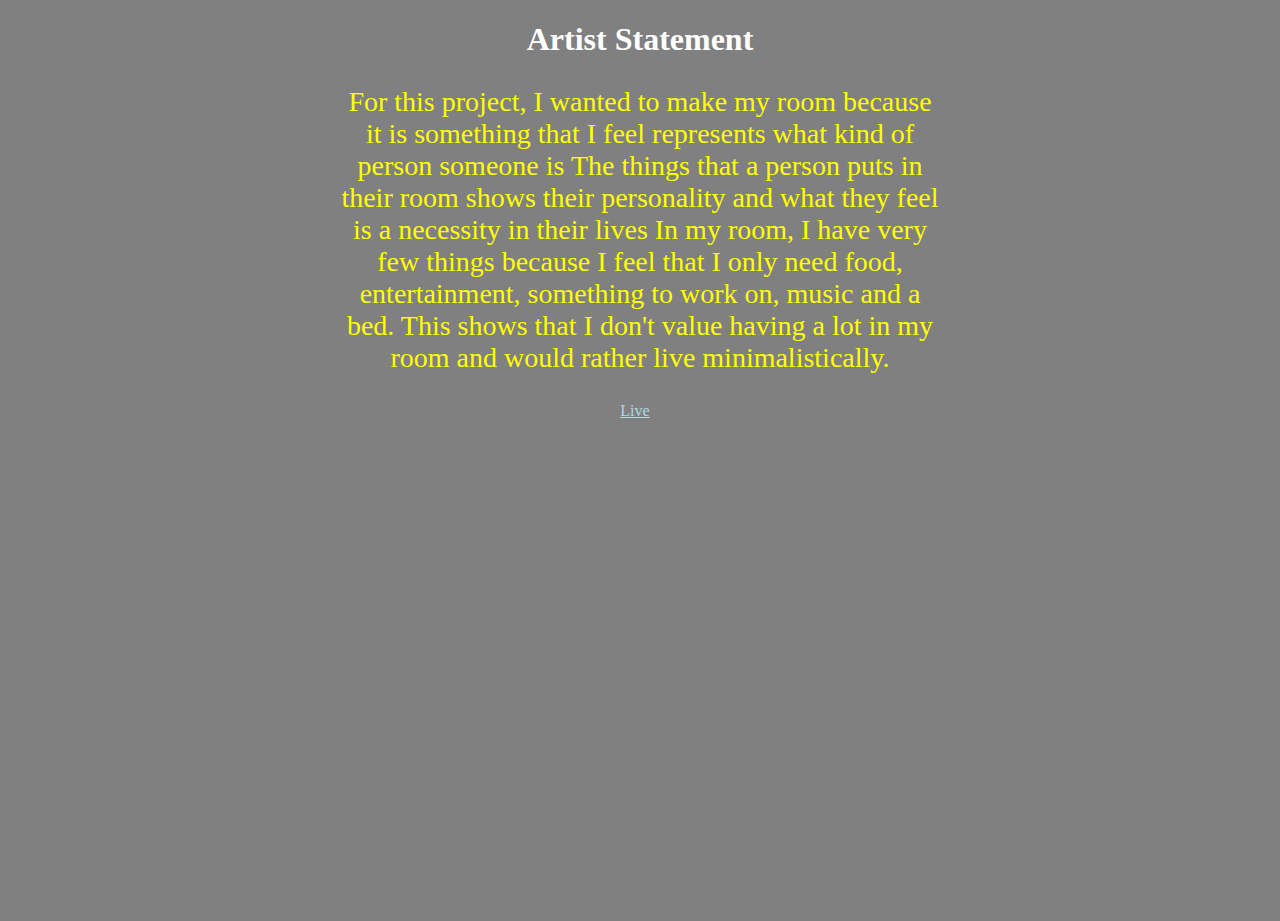
==== artiststatement.html @ a8fec3e3 "1" ====
<!DOCTYPE html>
<html lang="en">
	<head>
		<title> Artist Statement</title>
		    <link rel="stylesheet" href="../../css/style.css" />
	</head>
  <style>
    body {
      background-color: grey;
    }
  </style>
	<body>



<center>
  <div id="container"></div>
  </div>
<h1> Artist Statement</h1>
<p> For this project, I wanted to make my room because it is something that I feel represents what kind of person someone is
The things that a person puts in their room shows their personality and what they feel is a necessity in their lives
In my room, I have very few things because I feel that I only need food, entertainment, something to work on, music and a bed.
This shows that I don't value having a lot in my room and would rather live minimalistically. </p>
  <div id="info"><a href="index.html" target="_blank" rel="noopener">Live</a>
</center>
	</body>
</html>
---- css/style.css ----
html,
body {
  font-family: annie use your telescope, sans-serif;
  font-family: pacifica, annie use your telescope;
    margin: auto;
    width: 100%;
    height: 100%;
    text-align: center;
}



/*Styles for the overlay*/
#blocker {
    position: absolute;
    width: 100%;
    height: 100%;
    /* background-color: rgba(170, 173, 201, 0.85); */
    background-position: 50% 0;
    background-size: cover;
}

#instructions {
    width: 100%;
    height: 100%;
    margin: auto;
    backdrop-filter: blur(4px);
    background-color: rgba(0, 0, 0, 0.65);

    display: flex;
    flex-direction: column;
    justify-content: center;
    align-items: center;

    text-align: start;
    font-size: 18px;
    cursor: pointer;
}

h1 {
    color: white;
    font-size: 2em;
    font-weight: 800;
    text-transform: capitalize;
    margin-bottom: 5px;

}

h2 {
    color: white;
    font-size: 2em;
}

h3 {
    color: white;
    font-size: 2.5em;
    margin-bottom: 0px;
}

p {
    color: yellow;
    font-size: 1.75em;
    max-width: 600px;
}

.text {
    font-size: 1.25em;
    color: black;
    background: pink;
    padding: 10px;
}

a {
    color: lightblue;
    padding: 10px;
    margin-left: -10px;
    transition: 0.2s ease;
}

a:hover {
    background: purple;
    transition: 0.2s ease;
}
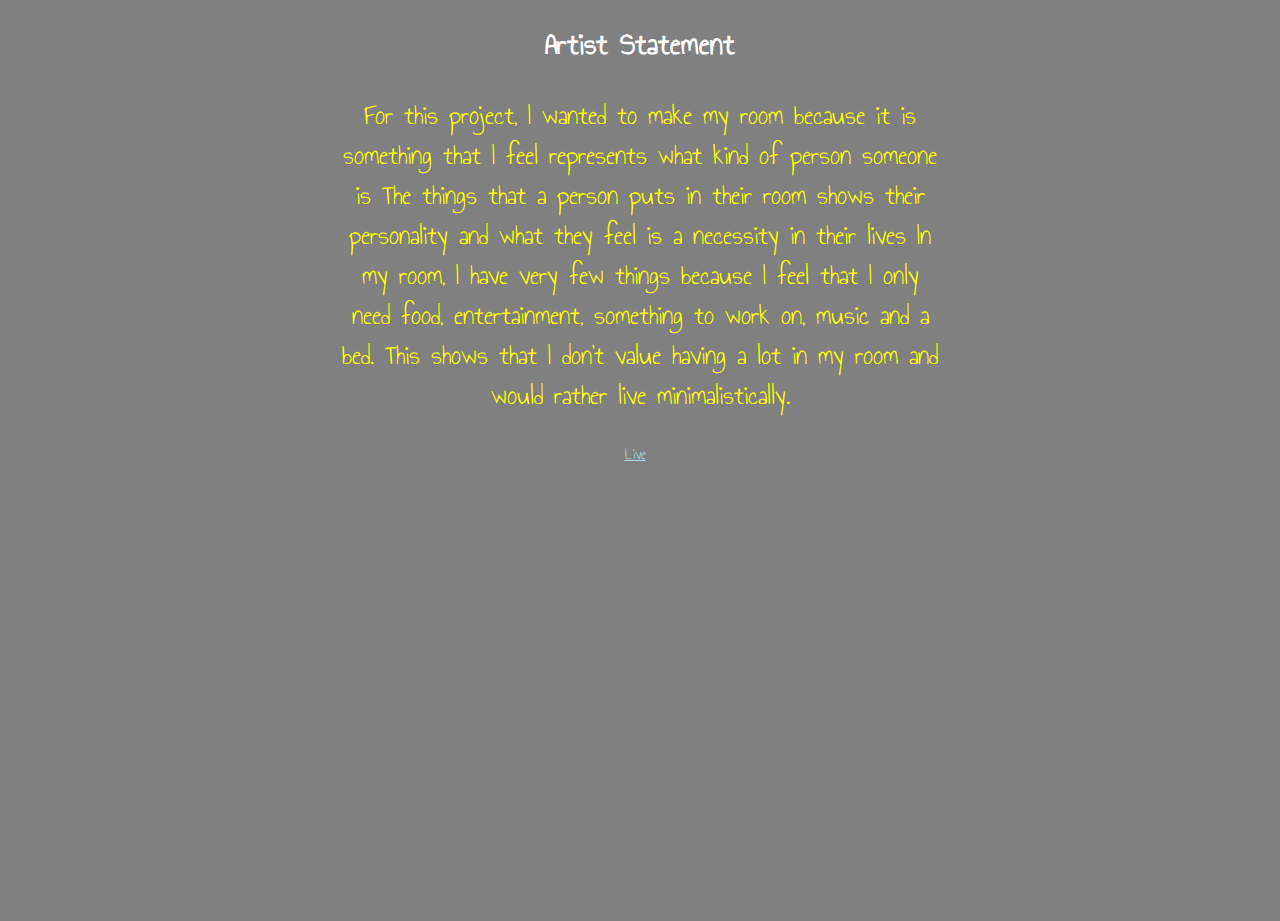
==== commit d1ca5794: "font update" ====
--- a/artiststatement.html
+++ b/artiststatement.html
@@ -3,6 +3,7 @@
 	<head>
 		<title> Artist Statement</title>
 		    <link rel="stylesheet" href="../../css/style.css" />
+				<link rel="stylesheet" href="https://fonts.googleapis.com/css2?family=Annie+Use+Your+Telescope&family=Pacifico&display=swap">
 	</head>
   <style>
     body {
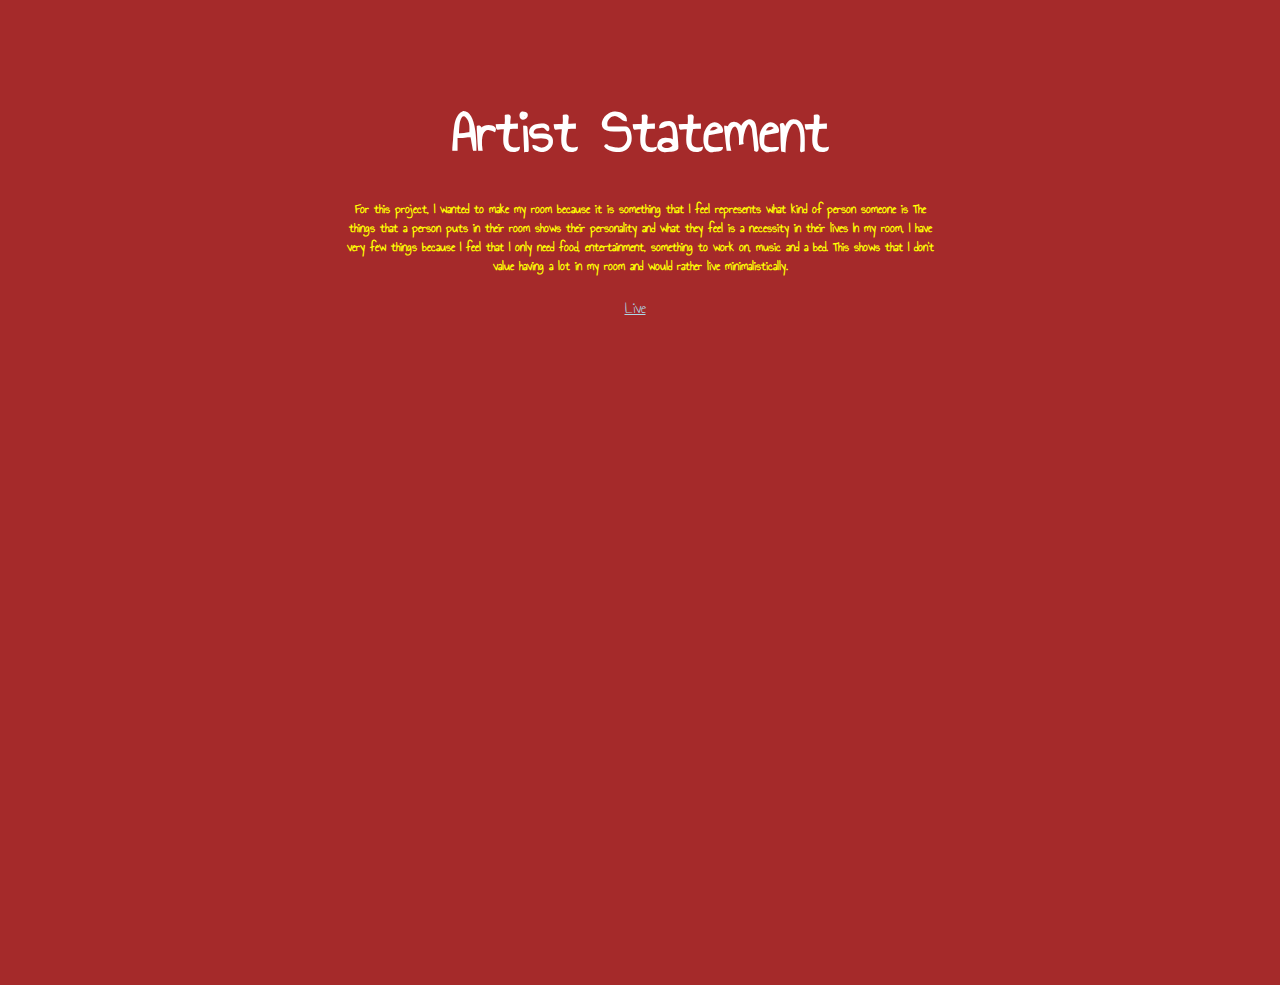
==== commit 84f26b35: "Artist statement style change" ====
--- a/artiststatement.html
+++ b/artiststatement.html
@@ -2,12 +2,12 @@
 <html lang="en">
 	<head>
 		<title> Artist Statement</title>
-		    <link rel="stylesheet" href="../../css/style.css" />
+		    <link rel="stylesheet" href="css/style.css" />
 				<link rel="stylesheet" href="https://fonts.googleapis.com/css2?family=Annie+Use+Your+Telescope&family=Pacifico&display=swap">
 	</head>
   <style>
     body {
-      background-color: grey;
+      background-color: brown;
     }
   </style>
 	<body>
@@ -17,11 +17,11 @@
 <center>
   <div id="container"></div>
   </div>
-<h1> Artist Statement</h1>
-<p> For this project, I wanted to make my room because it is something that I feel represents what kind of person someone is
+<h4> Artist Statement</h4>
+<h5> For this project, I wanted to make my room because it is something that I feel represents what kind of person someone is
 The things that a person puts in their room shows their personality and what they feel is a necessity in their lives
 In my room, I have very few things because I feel that I only need food, entertainment, something to work on, music and a bed.
-This shows that I don't value having a lot in my room and would rather live minimalistically. </p>
+This shows that I don't value having a lot in my room and would rather live minimalistically. </h5>
   <div id="info"><a href="index.html" target="_blank" rel="noopener">Live</a>
 </center>
 	</body>
--- a/css/style.css
+++ b/css/style.css
@@ -37,7 +37,18 @@
     font-size: 18px;
     cursor: pointer;
 }
-
+h4{
+  color: white;
+  font-size: 4em;
+  font-weight: 800;
+  text-transform: capitalize;
+  margin-bottom: 5px;
+}
+h5{
+  color: yellow;
+  font-size: .2.5em;
+  max-width: 600px;
+}
 h1 {
     color: white;
     font-size: 2em;
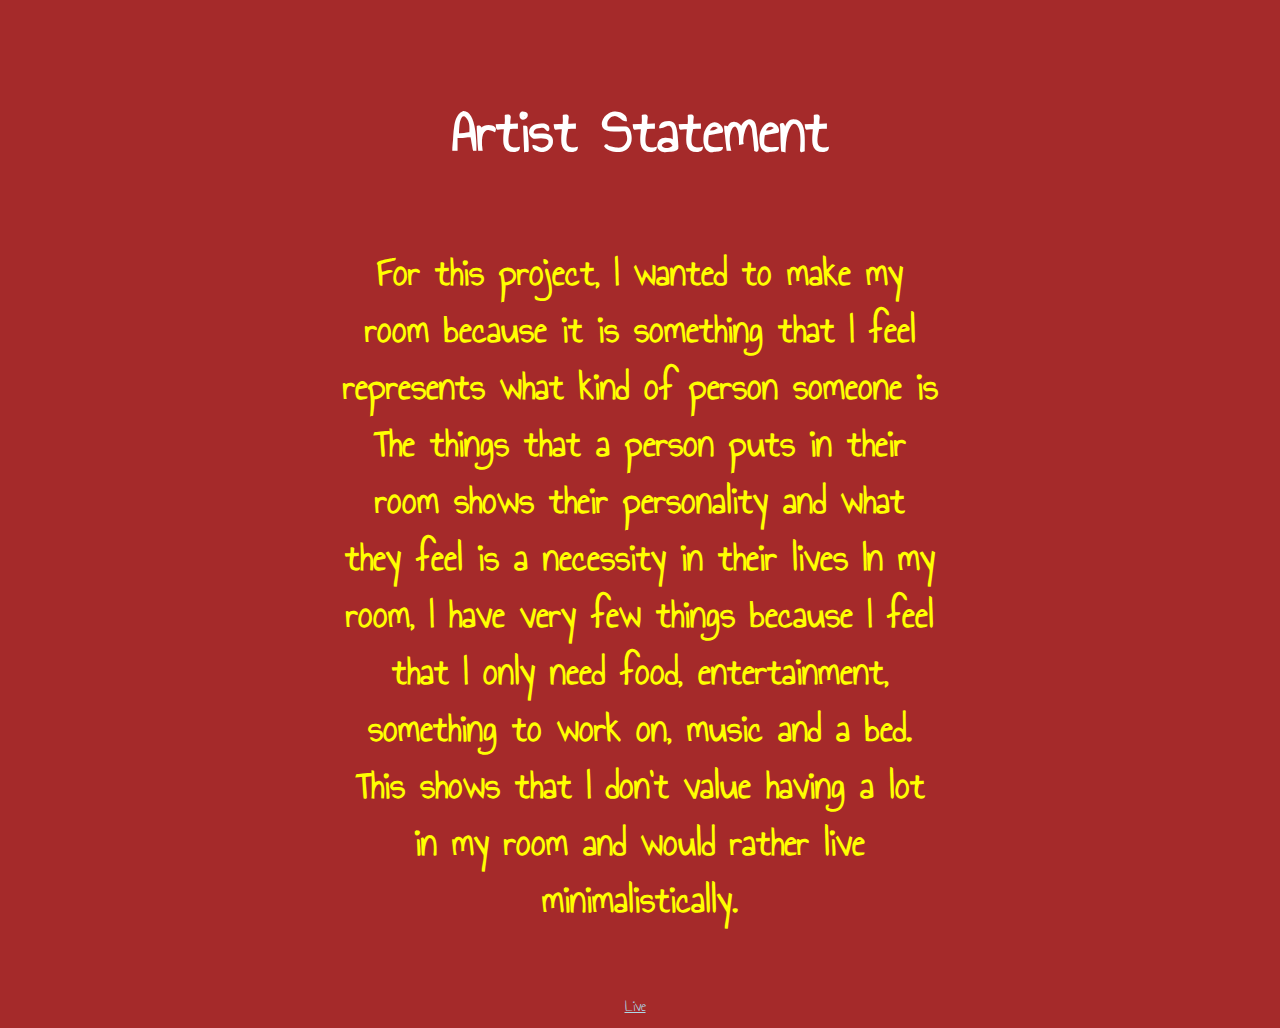
==== commit 8477c11d: "cleanup" ====
--- a/artiststatement.html
+++ b/artiststatement.html
@@ -12,8 +12,6 @@
   </style>
 	<body>
 
-
-
 <center>
   <div id="container"></div>
   </div>
--- a/css/style.css
+++ b/css/style.css
@@ -46,7 +46,7 @@
 }
 h5{
   color: yellow;
-  font-size: .2.5em;
+  font-size: 2.5em;
   max-width: 600px;
 }
 h1 {
